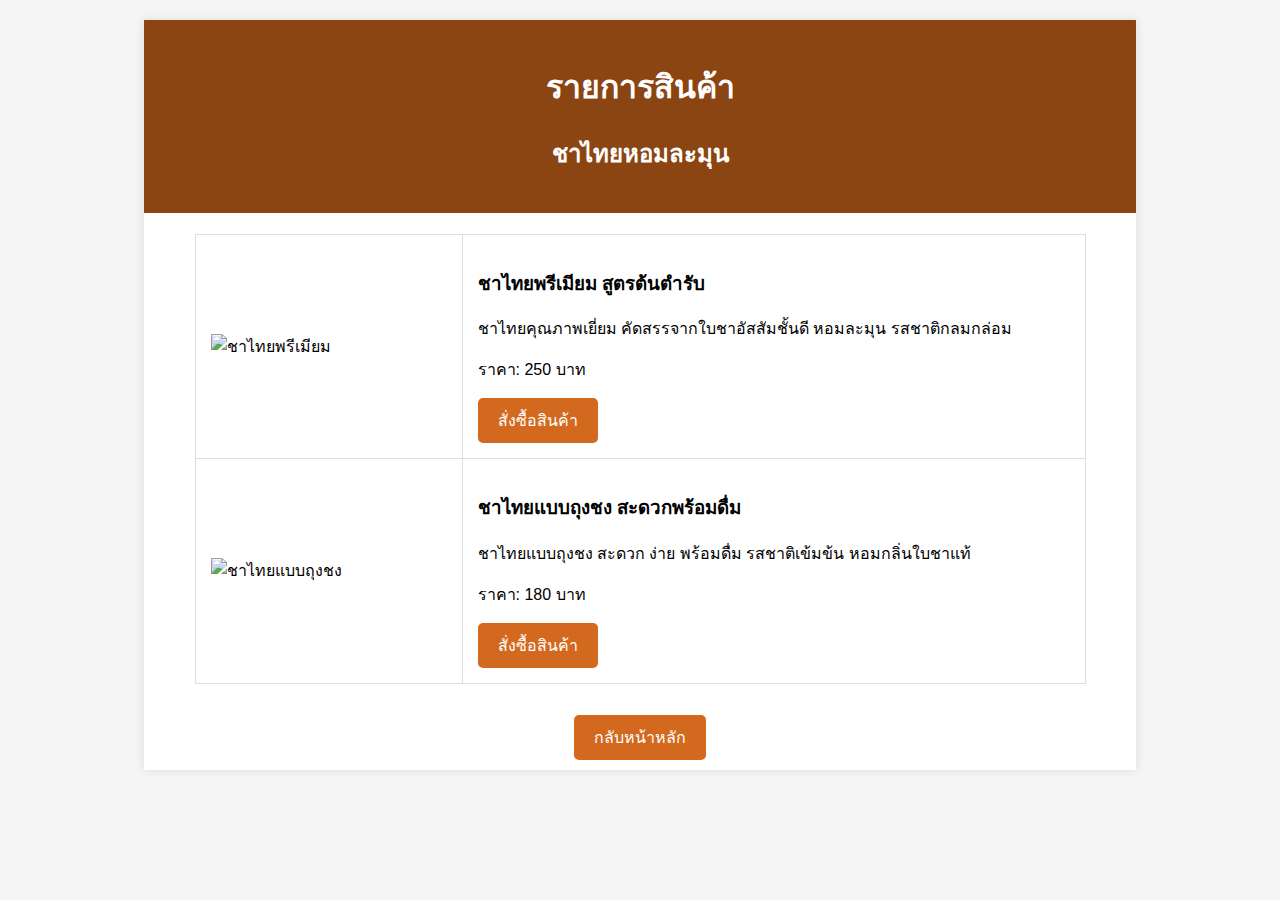
==== catalog.html @ 7b5ef42d "initial commit" ====
<!DOCTYPE html>
<html lang="th">
<head>
    <meta charset="UTF-8">
    <title>รายการสินค้า - ชาไทยหอมละมุน</title>
    <style>
        body {
            font-family: 'Sarabun', sans-serif;
            margin: 0;
            padding: 20px;
            background-color: #f5f5f5;
        }
        .main-table {
            width: 80%;
            margin: 0 auto;
            background-color: white;
            border-collapse: collapse;
            box-shadow: 0 0 10px rgba(0,0,0,0.1);
        }
        .header {
            background-color: #8B4513;
            color: white;
            padding: 20px;
            text-align: center;
        }
        .product-table {
            width: 90%;
            margin: 20px auto;
            border-collapse: collapse;
        }
        .product-table td {
            padding: 15px;
            border: 1px solid #ddd;
        }
        .button {
            background-color: #D2691E;
            color: white;
            padding: 10px 20px;
            text-decoration: none;
            border-radius: 5px;
            display: inline-block;
        }
        .button:hover {
            background-color: #8B4513;
        }
        .nav-links {
            text-align: center;
            padding: 10px;
        }
    </style>
</head>
<body>
    <table class="main-table">
        <tr>
            <td class="header">
                <h1>รายการสินค้า</h1>
                <h2>ชาไทยหอมละมุน</h2>
            </td>
        </tr>
        <tr>
            <td>
                <table class="product-table">
                    <tr>
                        <td width="30%">
                            <img src="https://image.makewebeasy.net/makeweb/m_1200x600/W7OuxZEpB/Product04/%E0%B8%8A%E0%B8%B2%E0%B9%81%E0%B8%A5%E0%B8%B0%E0%B8%A7%E0%B8%B1%E0%B8%95%E0%B8%96%E0%B8%B8%E0%B8%94%E0%B8%B4%E0%B8%9A_07.jpg?v=202405291424" alt="ชาไทยพรีเมียม" style="width: 100%;">
                        </td>
                        <td>
                            <h3>ชาไทยพรีเมียม สูตรต้นตำรับ</h3>
                            <p>ชาไทยคุณภาพเยี่ยม คัดสรรจากใบชาอัสสัมชั้นดี หอมละมุน รสชาติกลมกล่อม</p>
                            <p>ราคา: 250 บาท</p>
                            <a href="checkout.html" class="button">สั่งซื้อสินค้า</a>
                        </td>
                    </tr>
                    <tr>
                        <td width="30%">
                            <img src="https://st.bigc-cs.com/cdn-cgi/image/format=webp,quality=90/public/media/catalog/product/19/88/8850370721119/8850370721119_1-20221214112645-.jpg" alt="ชาไทยแบบถุงชง" style="width: 100%;">
                        </td>
                        <td>
                            <h3>ชาไทยแบบถุงชง สะดวกพร้อมดื่ม</h3>
                            <p>ชาไทยแบบถุงชง สะดวก ง่าย พร้อมดื่ม รสชาติเข้มข้น หอมกลิ่นใบชาแท้</p>
                            <p>ราคา: 180 บาท</p>
                            <a href="checkout.html" class="button">สั่งซื้อสินค้า</a>
                        </td>
                    </tr>
                </table>
            </td>
        </tr>
        <tr>
            <td class="nav-links">
                <a href="index.html" class="button">กลับหน้าหลัก</a>
            </td>
        </tr>
    </table>
</body>
</html>
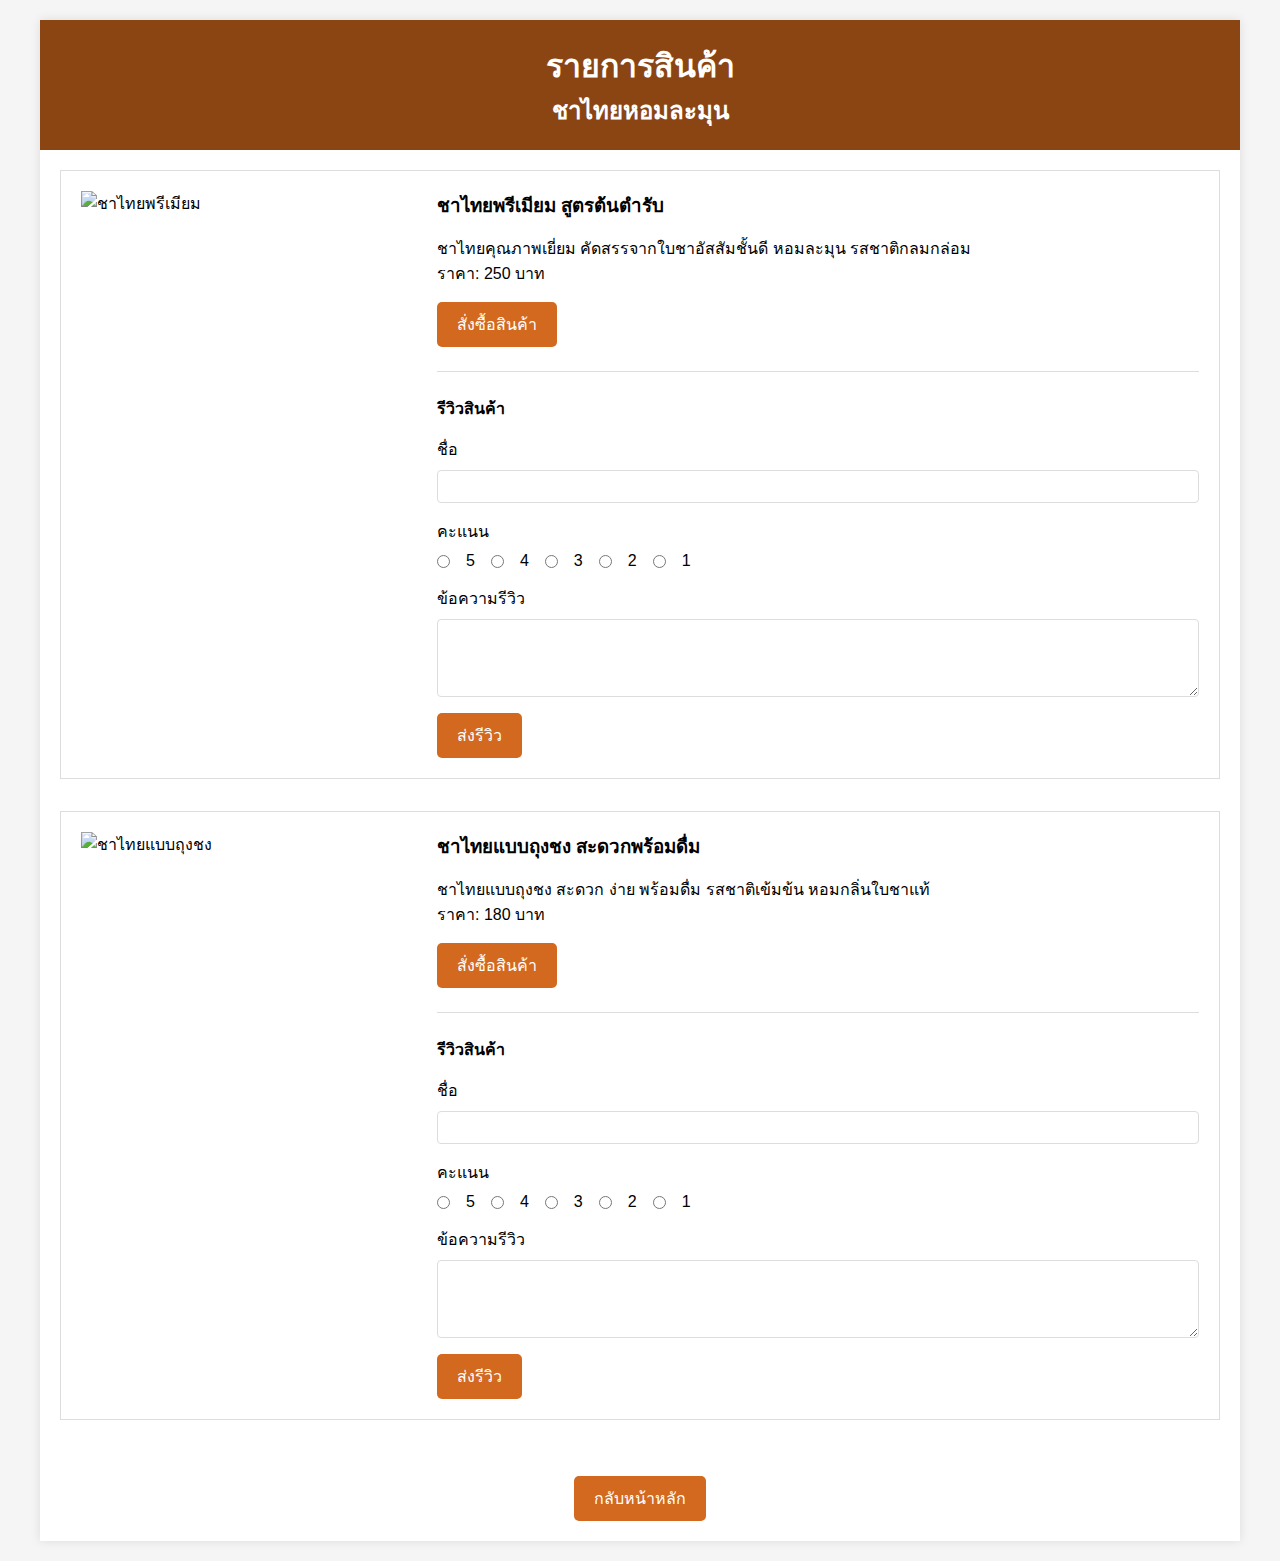
==== commit 10ec0975: "finish css externally" ====
--- a/catalog.html
+++ b/catalog.html
@@ -2,94 +2,116 @@
 <html lang="th">
 <head>
     <meta charset="UTF-8">
+    <meta name="viewport" content="width=device-width, initial-scale=1.0">
     <title>รายการสินค้า - ชาไทยหอมละมุน</title>
-    <style>
-        body {
-            font-family: 'Sarabun', sans-serif;
-            margin: 0;
-            padding: 20px;
-            background-color: #f5f5f5;
-        }
-        .main-table {
-            width: 80%;
-            margin: 0 auto;
-            background-color: white;
-            border-collapse: collapse;
-            box-shadow: 0 0 10px rgba(0,0,0,0.1);
-        }
-        .header {
-            background-color: #8B4513;
-            color: white;
-            padding: 20px;
-            text-align: center;
-        }
-        .product-table {
-            width: 90%;
-            margin: 20px auto;
-            border-collapse: collapse;
-        }
-        .product-table td {
-            padding: 15px;
-            border: 1px solid #ddd;
-        }
-        .button {
-            background-color: #D2691E;
-            color: white;
-            padding: 10px 20px;
-            text-decoration: none;
-            border-radius: 5px;
-            display: inline-block;
-        }
-        .button:hover {
-            background-color: #8B4513;
-        }
-        .nav-links {
-            text-align: center;
-            padding: 10px;
-        }
-    </style>
+    <link rel="stylesheet" type="" href="./catalog.css">
 </head>
 <body>
-    <table class="main-table">
-        <tr>
-            <td class="header">
-                <h1>รายการสินค้า</h1>
-                <h2>ชาไทยหอมละมุน</h2>
-            </td>
-        </tr>
-        <tr>
-            <td>
-                <table class="product-table">
-                    <tr>
-                        <td width="30%">
-                            <img src="https://image.makewebeasy.net/makeweb/m_1200x600/W7OuxZEpB/Product04/%E0%B8%8A%E0%B8%B2%E0%B9%81%E0%B8%A5%E0%B8%B0%E0%B8%A7%E0%B8%B1%E0%B8%95%E0%B8%96%E0%B8%B8%E0%B8%94%E0%B8%B4%E0%B8%9A_07.jpg?v=202405291424" alt="ชาไทยพรีเมียม" style="width: 100%;">
-                        </td>
-                        <td>
-                            <h3>ชาไทยพรีเมียม สูตรต้นตำรับ</h3>
-                            <p>ชาไทยคุณภาพเยี่ยม คัดสรรจากใบชาอัสสัมชั้นดี หอมละมุน รสชาติกลมกล่อม</p>
-                            <p>ราคา: 250 บาท</p>
-                            <a href="checkout.html" class="button">สั่งซื้อสินค้า</a>
-                        </td>
-                    </tr>
-                    <tr>
-                        <td width="30%">
-                            <img src="https://st.bigc-cs.com/cdn-cgi/image/format=webp,quality=90/public/media/catalog/product/19/88/8850370721119/8850370721119_1-20221214112645-.jpg" alt="ชาไทยแบบถุงชง" style="width: 100%;">
-                        </td>
-                        <td>
-                            <h3>ชาไทยแบบถุงชง สะดวกพร้อมดื่ม</h3>
-                            <p>ชาไทยแบบถุงชง สะดวก ง่าย พร้อมดื่ม รสชาติเข้มข้น หอมกลิ่นใบชาแท้</p>
-                            <p>ราคา: 180 บาท</p>
-                            <a href="checkout.html" class="button">สั่งซื้อสินค้า</a>
-                        </td>
-                    </tr>
-                </table>
-            </td>
-        </tr>
-        <tr>
-            <td class="nav-links">
-                <a href="index.html" class="button">กลับหน้าหลัก</a>
-            </td>
-        </tr>
-    </table>
+    <div class="container">
+        <header class="header">
+            <h1>รายการสินค้า</h1>
+            <h2>ชาไทยหอมละมุน</h2>
+        </header>
+
+        <main class="products-container">
+            <div class="product-card">
+                <div class="product-content">
+                    <div class="product-image">
+                        <img src="https://image.makewebeasy.net/makeweb/m_1200x600/W7OuxZEpB/Product04/%E0%B8%8A%E0%B8%B2%E0%B9%81%E0%B8%A5%E0%B8%B0%E0%B8%A7%E0%B8%B1%E0%B8%95%E0%B8%96%E0%B8%B8%E0%B8%94%E0%B8%B4%E0%B8%9A_07.jpg?v=202405291424" alt="ชาไทยพรีเมียม">
+                    </div>
+                    <div class="product-info">
+                        <h3>ชาไทยพรีเมียม สูตรต้นตำรับ</h3>
+                        <p>ชาไทยคุณภาพเยี่ยม คัดสรรจากใบชาอัสสัมชั้นดี หอมละมุน รสชาติกลมกล่อม</p>
+                        <p>ราคา: 250 บาท</p>
+                        <a href="checkout.html" class="button">สั่งซื้อสินค้า</a>
+
+                        <div class="review-section">
+                            <h4>รีวิวสินค้า</h4>
+                            <form class="review-form">
+                                <div class="form-group">
+                                    <label for="name1">ชื่อ</label>
+                                    <input type="text" id="name1" name="name" required>
+                                </div>
+
+                                <div class="form-group">
+                                    <label>คะแนน</label>
+                                    <div class="rating">
+                                        <input type="radio" id="star5-1" name="rating" value="5" required>
+                                        <label for="star5-1">5</label>
+                                        <input type="radio" id="star4-1" name="rating" value="4">
+                                        <label for="star4-1">4</label>
+                                        <input type="radio" id="star3-1" name="rating" value="3">
+                                        <label for="star3-1">3</label>
+                                        <input type="radio" id="star2-1" name="rating" value="2">
+                                        <label for="star2-1">2</label>
+                                        <input type="radio" id="star1-1" name="rating" value="1">
+                                        <label for="star1-1">1</label>
+                                    </div>
+                                </div>
+
+                                <div class="form-group">
+                                    <label for="review1">ข้อความรีวิว</label>
+                                    <textarea id="review1" name="review" rows="4" required></textarea>
+                                </div>
+
+                                <button type="submit" class="submit-review">ส่งรีวิว</button>
+                            </form>
+                        </div>
+                    </div>
+                </div>
+            </div>
+
+            <div class="product-card">
+                <div class="product-content">
+                    <div class="product-image">
+                        <img src="https://st.bigc-cs.com/cdn-cgi/image/format=webp,quality=90/public/media/catalog/product/19/88/8850370721119/8850370721119_1-20221214112645-.jpg" alt="ชาไทยแบบถุงชง">
+                    </div>
+                    <div class="product-info">
+                        <h3>ชาไทยแบบถุงชง สะดวกพร้อมดื่ม</h3>
+                        <p>ชาไทยแบบถุงชง สะดวก ง่าย พร้อมดื่ม รสชาติเข้มข้น หอมกลิ่นใบชาแท้</p>
+                        <p>ราคา: 180 บาท</p>
+                        <a href="checkout.html" class="button">สั่งซื้อสินค้า</a>
+
+                        <div class="review-section">
+                            <h4>รีวิวสินค้า</h4>
+                            <form class="review-form">
+                                <div class="form-group">
+                                    <label for="name2">ชื่อ</label>
+                                    <input type="text" id="name2" name="name" required>
+                                </div>
+
+                                <div class="form-group">
+                                    <label>คะแนน</label>
+                                    <div class="rating">
+                                        <input type="radio" id="star5-2" name="rating" value="5" required>
+                                        <label for="star5-2">5</label>
+                                        <input type="radio" id="star4-2" name="rating" value="4">
+                                        <label for="star4-2">4</label>
+                                        <input type="radio" id="star3-2" name="rating" value="3">
+                                        <label for="star3-2">3</label>
+                                        <input type="radio" id="star2-2" name="rating" value="2">
+                                        <label for="star2-2">2</label>
+                                        <input type="radio" id="star1-2" name="rating" value="1">
+                                        <label for="star1-2">1</label>
+                                    </div>
+                                </div>
+
+                                <div class="form-group">
+                                    <label for="review2">ข้อความรีวิว</label>
+                                    <textarea id="review2" name="review" rows="4" required></textarea>
+                                </div>
+
+                                <button type="submit" class="submit-review">ส่งรีวิว</button>
+                            </form>
+                        </div>
+                    </div>
+                </div>
+            </div>
+        </main>
+
+        <div class="nav-links">
+            <a href="index.html" class="button">กลับหน้าหลัก</a>
+        </div>
+    </div>
 </body>
 </html>
--- a/catalog.css
+++ b/catalog.css
@@ -0,0 +1,144 @@
+* {
+    box-sizing: border-box;
+    margin: 0;
+    padding: 0;
+}
+
+body {
+    font-family: 'Sarabun', sans-serif;
+    background-color: #f5f5f5;
+    padding: 20px;
+}
+
+.container {
+    max-width: 1200px;
+    margin: 0 auto;
+    background-color: white;
+    box-shadow: 0 0 10px rgba(0,0,0,0.1);
+}
+
+.header {
+    background-color: #8B4513;
+    color: white;
+    padding: 20px;
+    text-align: center;
+}
+
+.products-container {
+    padding: 20px;
+    display: flex;
+    flex-direction: column;
+    gap: 2rem;
+}
+
+.product-card {
+    border: 1px solid #ddd;
+    padding: 20px;
+}
+
+.product-content {
+    display: flex;
+    flex-direction: column;
+    gap: 1.5rem;
+}
+
+.product-image {
+    width: 100%;
+    max-width: 300px;
+    margin: 0 auto;
+}
+
+.product-image img {
+    width: 100%;
+    height: auto;
+}
+
+.product-info {
+    flex: 1;
+}
+
+.product-info h3 {
+    margin-bottom: 1rem;
+}
+
+.button {
+    background-color: #D2691E;
+    color: white;
+    padding: 10px 20px;
+    text-decoration: none;
+    border-radius: 5px;
+    display: inline-block;
+    margin-top: 1rem;
+}
+
+.button:hover {
+    background-color: #8B4513;
+}
+
+.nav-links {
+    text-align: center;
+    padding: 20px;
+}
+
+.review-section {
+    margin-top: 1.5rem;
+    padding-top: 1.5rem;
+    border-top: 1px solid #ddd;
+}
+
+.review-form {
+    display: flex;
+    flex-direction: column;
+    gap: 1rem;
+    margin-top: 1rem;
+}
+
+.form-group {
+    display: flex;
+    flex-direction: column;
+    gap: 0.5rem;
+}
+
+input, textarea {
+    padding: 0.5rem;
+    border: 1px solid #ddd;
+    border-radius: 4px;
+    font-family: inherit;
+}
+
+.rating {
+    display: flex;
+    gap: 1rem;
+    align-items: center;
+}
+
+.submit-review {
+    background-color: #D2691E;
+    color: white;
+    padding: 10px 20px;
+    border: none;
+    border-radius: 5px;
+    cursor: pointer;
+    font-size: 1rem;
+    align-self: flex-start;
+}
+
+.submit-review:hover {
+    background-color: #8B4513;
+}
+
+/* Desktop styles */
+@media screen and (min-width: 768px) {
+    .product-content {
+        flex-direction: row;
+    }
+
+    .product-image {
+        width: 30%;
+        margin: 0;
+    }
+
+    .product-info {
+        padding-left: 2rem;
+    }
+}
